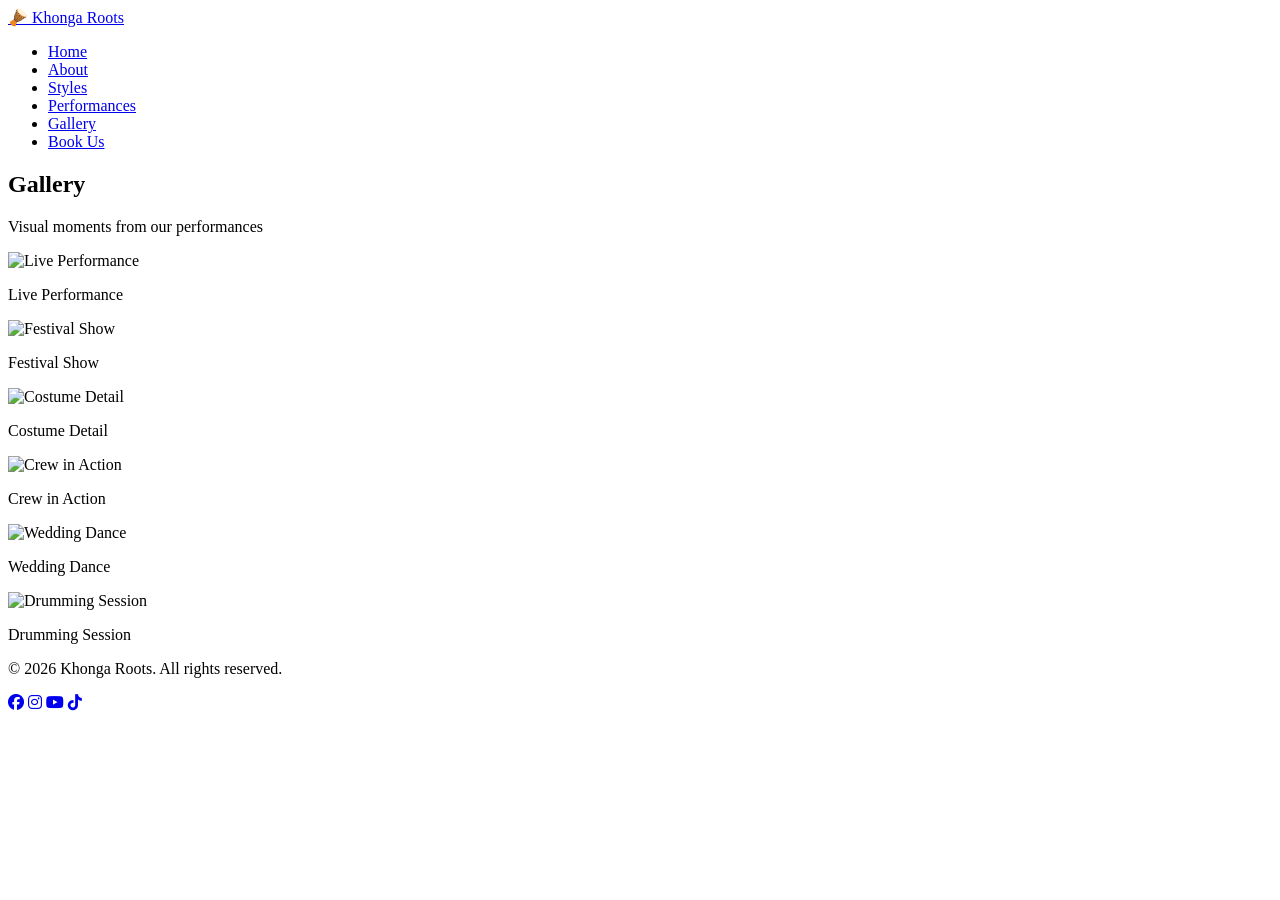
==== gallery.html @ bbca36e4 "Add files via upload" ====
<!DOCTYPE html>
<html lang="en">
<head>
    <meta charset="UTF-8">
    <meta name="viewport" content="width=device-width, initial-scale=1.0">
    <meta name="description" content="Gallery - Khonga Roots Cultural Dance Crew">
    <title>Gallery | Khonga Roots</title>
    <link rel="stylesheet" href="css/style.css">
    <link rel="stylesheet" href="https://cdnjs.cloudflare.com/ajax/libs/font-awesome/6.4.0/css/all.min.css">
</head>
<body>
    
    <nav class="navbar">
        <div class="nav-container">
            <div class="nav-logo">
                <a href="index.html">🪘 Khonga Roots</a>
            </div>
            <ul class="nav-menu">
                <li><a href="index.html" class="nav-link">Home</a></li>
                <li><a href="about.html" class="nav-link">About</a></li>
                <li><a href="styles.html" class="nav-link">Styles</a></li>
                <li><a href="performances.html" class="nav-link">Performances</a></li>
                <li><a href="gallery.html" class="nav-link">Gallery</a></li>
                <li><a href="bookings.html" class="nav-link">Book Us</a></li>
            </ul>
            <div class="hamburger">
                <span></span>
                <span></span>
                <span></span>
            </div>
        </div>
    </nav>

    
    <section class="page-header">
        <div class="container">
            <h1>Gallery</h1>
            <p>Visual moments from our performances</p>
        </div>
    </section>

    
    <section class="gallery page-section">
    <div class="container">
        <div class="gallery-grid">

            <div class="gallery-item">
                <img src="../Khonga Roots/images/image1.jpg" alt="Live Performance" class="gallery-image">
                <p>Live Performance</p>
            </div>

            <div class="gallery-item">
                <img src="../Khonga Roots/images/festival show.jpg" alt="Festival Show" class="gallery-image">
                <p>Festival Show</p>
            </div>

            <div class="gallery-item">
                <img src="../Khonga Roots/images/costume detail.jpg" alt="Costume Detail" class="gallery-image">
                <p>Costume Detail</p>
            </div>

            <div class="gallery-item">
                <img src="../Khonga Roots/images/crew in action.jpg" alt="Crew in Action" class="gallery-image">
                <p>Crew in Action</p>
            </div>

            <div class="gallery-item">
                <img src="../Khonga Roots/images/wedding dance.jpg" alt="Wedding Dance" class="gallery-image">
                <p>Wedding Dance</p>
            </div>

            <div class="gallery-item">
                <img src="../Khonga Roots/images/drumming session.jpg" alt="Drumming Session" class="gallery-image">
                <p>Drumming Session</p>
            </div>

        </div>
    </div>
</section>
    
   <footer class="footer">
        <div class="footer-pattern"></div>
        <div class="container">
            <div class="footer-content">
                <p>&copy; 2026 Khonga Roots. All rights reserved.</p>
                <div class="footer-socials">
                    <a href="https://www.facebook.com/KhongaRootsBW/"><i class="fab fa-facebook"></i></a>
                    <a href="https://www.instagram.com/p/BBnd-_kt9m1/"><i class="fab fa-instagram"></i></a>
                    <a href="https://www.youtube.com/channel/UCYIkAle1-cksWEK3rAulgbQ/videos"><i class="fab fa-youtube"></i></a>
                    <a href="https://www.tiktok.com/@khongaroots"><i class="fab fa-tiktok"></i></a>
                </div>
            </div>
        </div>
    </footer>

    <script src="java_script/script.js"></script>

    <script>
const hamburger = document.querySelector(".hamburger");
const navMenu = document.querySelector(".nav-menu");

hamburger.addEventListener("click", () => {
    hamburger.classList.toggle("active");
    navMenu.classList.toggle("active");
});
</script>
</body>
</html>
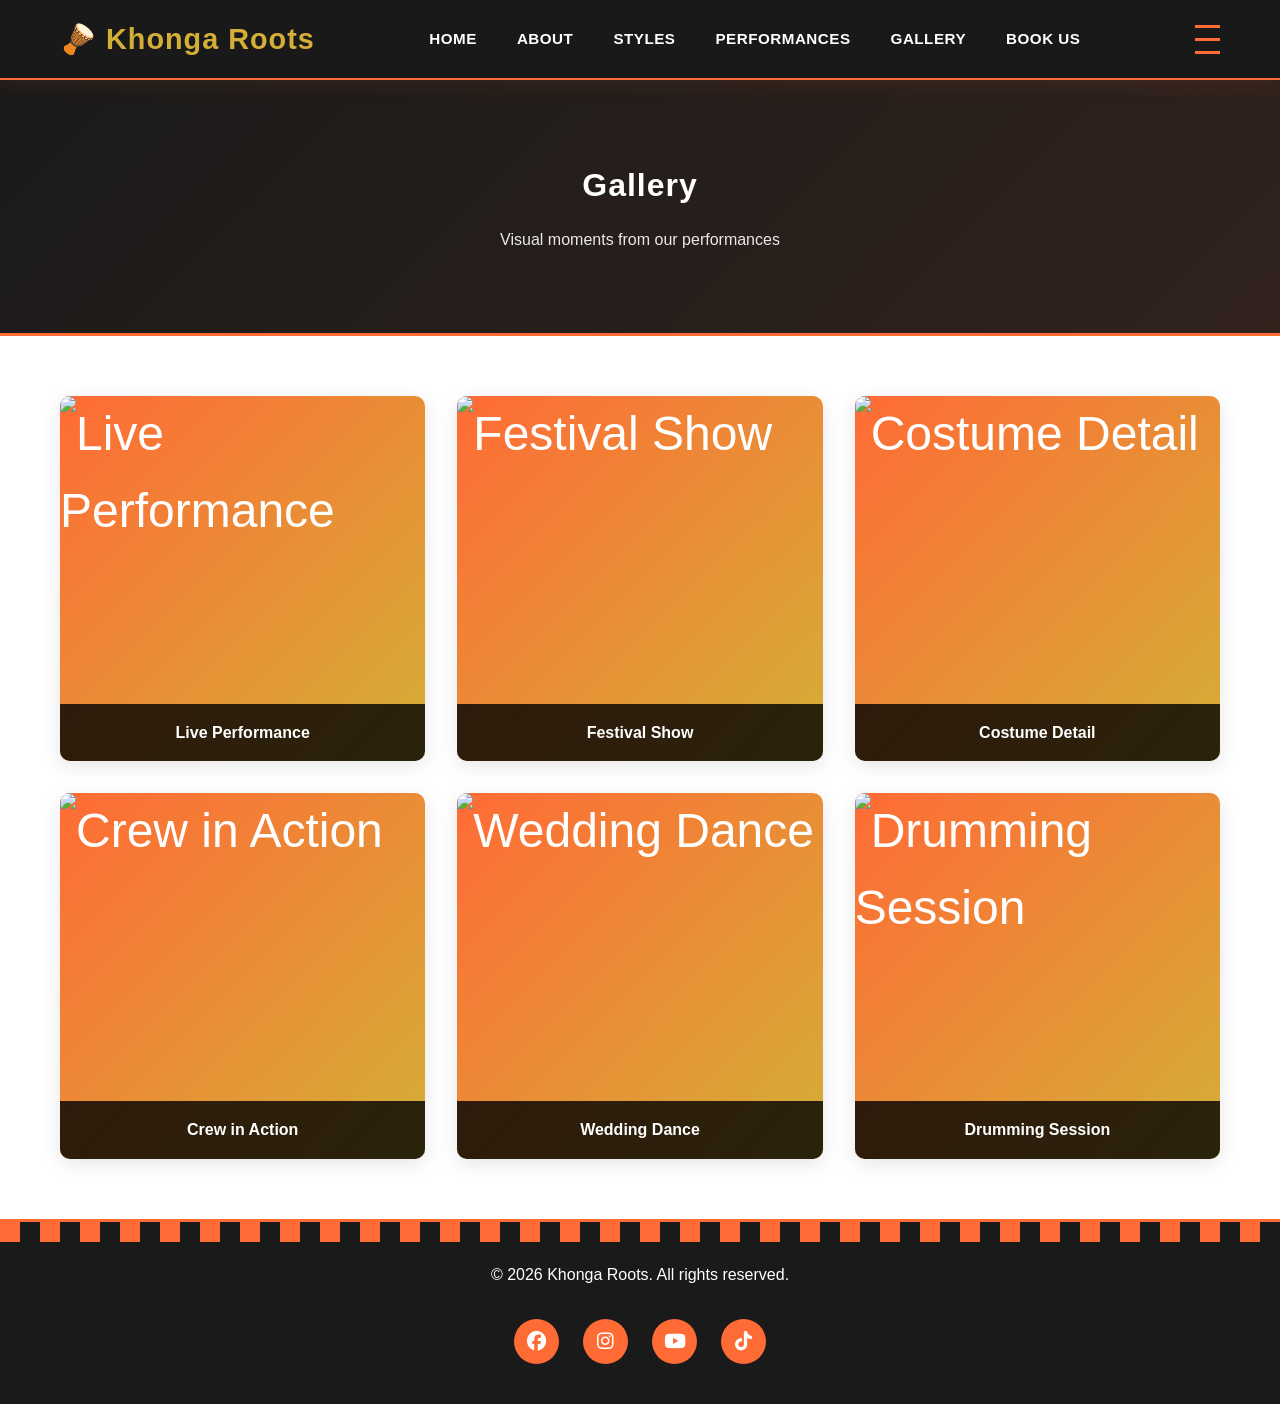
==== commit 4d7876c4: "Add files via upload" ====
--- a/gallery.html
+++ b/gallery.html
@@ -50,27 +50,27 @@
             </div>
 
             <div class="gallery-item">
-                <img src="../Khonga Roots/images/festival show.jpg" alt="Festival Show" class="gallery-image">
+                <img src="../Khonga Roots/images/festival_show.jpg" alt="Festival Show" class="gallery-image">
                 <p>Festival Show</p>
             </div>
 
             <div class="gallery-item">
-                <img src="../Khonga Roots/images/costume detail.jpg" alt="Costume Detail" class="gallery-image">
+                <img src="../Khonga Roots/images/costume_detail.jpg" alt="Costume Detail" class="gallery-image">
                 <p>Costume Detail</p>
             </div>
 
             <div class="gallery-item">
-                <img src="../Khonga Roots/images/crew in action.jpg" alt="Crew in Action" class="gallery-image">
+                <img src="../Khonga Roots/images/crew_in_action.jpg" alt="Crew in Action" class="gallery-image">
                 <p>Crew in Action</p>
             </div>
 
             <div class="gallery-item">
-                <img src="../Khonga Roots/images/wedding dance.jpg" alt="Wedding Dance" class="gallery-image">
+                <img src="../Khonga Roots/images/wedding_dance.jpg" alt="Wedding Dance" class="gallery-image">
                 <p>Wedding Dance</p>
             </div>
 
             <div class="gallery-item">
-                <img src="../Khonga Roots/images/drumming session.jpg" alt="Drumming Session" class="gallery-image">
+                <img src="../Khonga Roots/images/drumming_session.jpg" alt="Drumming Session" class="gallery-image">
                 <p>Drumming Session</p>
             </div>
 
--- a/css/style.css
+++ b/css/style.css
@@ -0,0 +1,1021 @@
+* {
+    margin: 0;
+    padding: 0;
+    box-sizing: border-box;
+}
+
+:root {
+    --primary-color: #1a1a1a;
+    --accent-color: #ff6b35;
+    --accent-light: #f7931e;
+    --gold: #d4af37;
+    --earth-tone: #8b5a3c;
+    --text-color: #ffffff;
+    --text-dark: #333;
+    --bg-light: #f5f5f5;
+    --border-radius: 8px;
+    --transition: all 0.3s cubic-bezier(0.25, 0.46, 0.45, 0.94);
+}
+
+body {
+    font-family: 'Poppins', 'Segoe UI', sans-serif;
+    color: var(--text-color);
+    line-height: 1.6;
+    overflow-x: hidden;
+    background: var(--primary-color);
+}
+
+.container {
+    max-width: 1200px;
+    margin: 0 auto;
+    padding: 0 20px;
+}
+
+/* Navigation */
+.navbar {
+    background: rgba(26, 26, 26, 0.95);
+    color: white;
+    padding: 1rem 0;
+    position: sticky;
+    top: 0;
+    z-index: 100;
+    box-shadow: 0 4px 20px rgba(255, 107, 53, 0.1);
+    border-bottom: 2px solid var(--accent-color);
+}
+
+.nav-container {
+    max-width: 1200px;
+    margin: 0 auto;
+    padding: 0 20px;
+    display: flex;
+    justify-content: space-between;
+    align-items: center;
+}
+
+.nav-logo a {
+    font-size: 1.8rem;
+    font-weight: bold;
+    color: var(--gold);
+    text-decoration: none;
+    transition: var(--transition);
+    letter-spacing: 1px;
+}
+
+.nav-logo a:hover {
+    color: var(--accent-color);
+    text-shadow: 0 0 10px rgba(255, 107, 53, 0.5);
+}
+
+.nav-menu {
+    display: flex;
+    list-style: none;
+    gap: 2.5rem;
+}
+
+.nav-link {
+    color: white;
+    text-decoration: none;
+    transition: var(--transition);
+    font-weight: 600;
+    font-size: 0.95rem;
+    text-transform: uppercase;
+    letter-spacing: 0.5px;
+    position: relative;
+}
+
+.nav-link::after {
+    content: '';
+    position: absolute;
+    bottom: -5px;
+    left: 0;
+    width: 0;
+    height: 2px;
+    background: var(--accent-color);
+    transition: var(--transition);
+}
+
+.nav-link:hover::after {
+    width: 100%;
+}
+
+.nav-link:hover {
+    color: var(--accent-color);
+}
+
+.hamburger {
+    display: none;
+    flex-direction: column;
+    cursor: pointer;
+}
+
+.hamburger span {
+    width: 25px;
+    height: 3px;
+    background: var(--accent-color);
+    margin: 5px 0;
+    transition: var(--transition);
+}
+
+/* Hero Section */
+.hero {
+    position: relative;
+    height: 100vh;
+    display: flex;
+    align-items: center;
+    justify-content: center;
+    overflow: hidden;
+    text-align: center;
+}
+
+.hero-background {
+    position: absolute;
+    top: 0;
+    left: 0;
+    width: 100%;
+    height: 100%;
+    z-index: 1;
+}
+
+.hero-video {
+    width: 100%;
+    height: 100%;
+    object-fit: cover;
+}
+
+.hero-overlay {
+    position: absolute;
+    top: 0;
+    left: 0;
+    width: 100%;
+    height: 100%;
+    background: rgba(0, 0, 0, 0.6);
+    z-index: 2;
+}
+
+.hero-content {
+    position: relative;
+    z-index: 3;
+    color: white;
+    animation: slideIn 1s ease-out;
+}
+
+.hero-title {
+    font-size: 5rem;
+    font-weight: 900;
+    margin-bottom: 0.5rem;
+    text-transform: uppercase;
+    letter-spacing: 3px;
+    color: var(--accent-color);
+    text-shadow: 2px 2px 20px rgba(0, 0, 0, 0.7);
+}
+
+.hero-subtitle {
+    font-size: 3.5rem;
+    font-weight: 700;
+    margin-bottom: 1rem;
+    color: var(--gold);
+    text-shadow: 2px 2px 20px rgba(0, 0, 0, 0.7);
+}
+
+.hero-tagline {
+    font-size: 1.3rem;
+    margin-bottom: 2.5rem;
+    opacity: 0.95;
+    letter-spacing: 1px;
+}
+
+.hero-buttons {
+    display: flex;
+    gap: 1.5rem;
+    justify-content: center;
+    flex-wrap: wrap;
+}
+
+.btn {
+    padding: 15px 40px;
+    border: none;
+    border-radius: var(--border-radius);
+    font-size: 1.1rem;
+    font-weight: 700;
+    cursor: pointer;
+    transition: var(--transition);
+    text-transform: uppercase;
+    letter-spacing: 1px;
+    position: relative;
+    overflow: hidden;
+}
+
+.btn-primary {
+    background: var(--accent-color);
+    color: white;
+}
+
+.btn-primary:hover {
+    background: var(--accent-light);
+    transform: translateY(-3px);
+    box-shadow: 0 15px 35px rgba(255, 107, 53, 0.4);
+}
+
+.btn-secondary {
+    background: transparent;
+    color: white;
+    border: 2px solid var(--gold);
+}
+
+.btn-secondary:hover {
+    background: var(--gold);
+    color: var(--primary-color);
+    transform: translateY(-3px);
+    box-shadow: 0 15px 35px rgba(212, 175, 55, 0.3);
+}
+
+.btn-large {
+    padding: 18px 50px;
+    font-size: 1.2rem;
+}
+
+.scroll-indicator {
+    position: absolute;
+    bottom: 30px;
+    left: 50%;
+    transform: translateX(-50%);
+    z-index: 3;
+    display: flex;
+    flex-direction: column;
+    align-items: center;
+    gap: 10px;
+    animation: bounce 2s infinite;
+}
+
+.scroll-indicator span {
+    font-size: 0.9rem;
+    color: white;
+}
+
+.scroll-indicator i {
+    color: var(--accent-color);
+    font-size: 1.5rem;
+}
+
+@keyframes slideIn {
+    from {
+        opacity: 0;
+        transform: translateY(50px);
+    }
+    to {
+        opacity: 1;
+        transform: translateY(0);
+    }
+}
+
+@keyframes bounce {
+    0%, 100% { transform: translateX(-50%) translateY(0); }
+    50% { transform: translateX(-50%) translateY(10px); }
+}
+
+/* About Section */
+.about {
+    padding: 100px 20px;
+    background: white;
+    color: var(--text-dark);
+}
+
+.about-container {
+    max-width: 1200px;
+    margin: 0 auto;
+    display: grid;
+    grid-template-columns: 1fr 1fr;
+    gap: 4rem;
+    align-items: center;
+}
+
+.about-image {
+    position: relative;
+    overflow: hidden;
+    border-radius: 10px;
+}
+
+.about-image img {
+    width: 100%;
+    height: auto;
+    display: block;
+    transition: var(--transition);
+}
+
+.about-image:hover img {
+    transform: scale(1.05);
+}
+
+.about-content h4 {
+    font-size: 0.9rem;
+    text-transform: uppercase;
+    letter-spacing: 2px;
+    color: var(--accent-color);
+    font-weight: 700;
+    margin-bottom: 0.5rem;
+}
+
+.about-content h2 {
+    font-size: 2.5rem;
+    margin-bottom: 2rem;
+    color: var(--text-dark);
+    font-weight: 900;
+    line-height: 1.2;
+}
+
+.about-content p {
+    font-size: 1.05rem;
+    margin-bottom: 1.5rem;
+    line-height: 1.8;
+    color: #666;
+}
+
+.about-btn {
+    display: inline-block;
+    background: var(--accent-color);
+    color: white;
+    padding: 12px 30px;
+    border-radius: var(--border-radius);
+    text-decoration: none;
+    font-weight: 600;
+    margin-top: 1rem;
+    transition: var(--transition);
+}
+
+.about-btn:hover {
+    background: var(--accent-light);
+    transform: translateY(-2px);
+    box-shadow: 0 10px 25px rgba(255, 107, 53, 0.2);
+}
+
+/* Styles Section */
+.styles {
+    padding: 100px 20px;
+    background: var(--bg-light);
+    color: var(--text-dark);
+}
+
+.styles h2 {
+    font-size: 3rem;
+    margin-bottom: 4rem;
+    color: var(--accent-color);
+    text-align: center;
+    font-weight: 900;
+}
+
+.styles-grid {
+    display: grid;
+    grid-template-columns: repeat(auto-fit, minmax(250px, 1fr));
+    gap: 2.5rem;
+}
+
+.style-card {
+    background: white;
+    padding: 2.5rem;
+    border-radius: 10px;
+    text-align: center;
+    transition: var(--transition);
+    box-shadow: 0 5px 20px rgba(0, 0, 0, 0.1);
+    border-top: 4px solid var(--accent-color);
+}
+
+.style-card:hover {
+    transform: translateY(-15px);
+    box-shadow: 0 20px 40px rgba(255, 107, 53, 0.15);
+}
+
+.style-icon {
+    font-size: 3.5rem;
+    margin-bottom: 1rem;
+}
+
+.style-card h3 {
+    font-size: 1.4rem;
+    color: var(--accent-color);
+    margin-bottom: 1rem;
+    font-weight: 700;
+}
+
+.style-card p {
+    font-size: 1rem;
+    color: #666;
+    line-height: 1.7;
+}
+
+/* Performances Section */
+.performances {
+    padding: 100px 20px;
+    background: var(--primary-color);
+    color: white;
+}
+
+.performances h2 {
+    font-size: 3rem;
+    margin-bottom: 4rem;
+    color: var(--accent-color);
+    text-align: center;
+    font-weight: 900;
+}
+
+.videos-grid {
+    display: grid;
+    grid-template-columns: repeat(auto-fit, minmax(320px, 1fr));
+    gap: 2.5rem;
+}
+
+.video-card {
+    background: rgba(255, 107, 53, 0.1);
+    border-radius: 10px;
+    overflow: hidden;
+    transition: var(--transition);
+    border: 2px solid var(--accent-color);
+}
+
+.video-card:hover {
+    transform: scale(1.05);
+    box-shadow: 0 15px 40px rgba(255, 107, 53, 0.3);
+}
+
+.video-wrapper {
+    position: relative;
+    width: 100%;
+    padding-bottom: 56.25%;
+    height: 0;
+    overflow: hidden;
+}
+
+.video-wrapper iframe {
+    position: absolute;
+    top: 0;
+    left: 0;
+    width: 100%;
+    height: 100%;
+}
+
+.video-card h3 {
+    padding: 1.5rem;
+    color: var(--accent-light);
+    font-weight: 700;
+    font-size: 1.2rem;
+}
+
+/* Gallery Section */
+.gallery {
+    padding: 100px 20px;
+    background: white;
+    color: var(--text-dark);
+}
+
+.gallery h2 {
+    font-size: 3rem;
+    margin-bottom: 4rem;
+    color: var(--accent-color);
+    text-align: center;
+    font-weight: 900;
+}
+
+.gallery-grid {
+    display: grid;
+    grid-template-columns: repeat(auto-fit, minmax(280px, 1fr));
+    gap: 2rem;
+}
+
+.gallery-item {
+    position: relative;
+    border-radius: 10px;
+    overflow: hidden;
+    aspect-ratio: 1;
+    cursor: pointer;
+    box-shadow: 0 5px 20px rgba(0, 0, 0, 0.1);
+}
+
+.gallery-image {
+    width: 100%;
+    height: 100%;
+    transition: var(--transition);
+    background: linear-gradient(135deg, var(--accent-color), var(--gold));
+    display: flex;
+    align-items: center;
+    justify-content: center;
+    font-size: 3rem;
+    color: white;
+}
+
+.gallery-item:hover .gallery-image {
+    transform: scale(1.1);
+}
+
+.gallery-item p {
+    position: absolute;
+    bottom: 0;
+    left: 0;
+    right: 0;
+    background: rgba(0, 0, 0, 0.8);
+    color: white;
+    padding: 1rem;
+    text-align: center;
+    font-weight: 600;
+}
+
+/* Bookings Section */
+.bookings {
+    padding: 100px 20px;
+    background: var(--primary-color);
+    color: white;
+}
+
+.bookings h2 {
+    font-size: 3rem;
+    margin-bottom: 1rem;
+    color: var(--accent-color);
+    text-align: center;
+    font-weight: 900;
+}
+
+.section-subtitle {
+    text-align: center;
+    font-size: 1.3rem;
+    margin-bottom: 3rem;
+    color: var(--gold);
+}
+
+.booking-form {
+    max-width: 700px;
+    margin: 0 auto;
+    display: grid;
+    grid-template-columns: 1fr 1fr;
+    gap: 1.5rem;
+}
+
+.form-group {
+    grid-column: 1 / -1;
+}
+
+.form-group:nth-child(2),
+.form-group:nth-child(3) {
+    grid-column: auto;
+}
+
+.form-group label {
+    display: block;
+    margin-bottom: 0.5rem;
+    font-weight: 600;
+    color: var(--gold);
+}
+
+.form-group input,
+.form-group select,
+.form-group textarea {
+    width: 100%;
+    padding: 12px;
+    border: 2px solid var(--accent-color);
+    border-radius: var(--border-radius);
+    font-family: inherit;
+    font-size: 1rem;
+    background: rgba(255, 255, 255, 0.1);
+    color: white;
+    transition: var(--transition);
+}
+
+.form-group input::placeholder,
+.form-group textarea::placeholder {
+    color: rgba(255, 255, 255, 0.6);
+}
+
+.form-group input:focus,
+.form-group select:focus,
+.form-group textarea:focus {
+    outline: none;
+    border-color: var(--gold);
+    box-shadow: 0 0 0 3px rgba(212, 175, 55, 0.2);
+}
+
+.form-group textarea {
+    grid-column: 1 / -1;
+    resize: vertical;
+}
+
+.booking-form .btn-primary {
+    grid-column: 1 / -1;
+}
+
+/* Contact Section */
+.contact {
+    padding: 100px 20px;
+    background: white;
+    color: var(--text-dark);
+}
+
+.contact h2 {
+    font-size: 3rem;
+    margin-bottom: 3rem;
+    color: var(--accent-color);
+    text-align: center;
+    font-weight: 900;
+}
+
+.contact-content {
+    display: grid;
+    grid-template-columns: 1fr 1fr;
+    gap: 3rem;
+    align-items: center;
+}
+
+.contact-info h2 {
+    text-align: left;
+    margin-bottom: 2rem;
+}
+
+.info-item {
+    display: flex;
+    gap: 1.5rem;
+    margin-bottom: 2rem;
+    align-items: flex-start;
+}
+
+.info-item i {
+    font-size: 1.8rem;
+    color: var(--accent-color);
+    margin-top: 5px;
+}
+
+.info-item h4 {
+    color: var(--accent-color);
+    font-weight: 700;
+    margin-bottom: 0.5rem;
+}
+
+.info-item p {
+    color: #666;
+}
+
+.info-item a {
+    color: var(--accent-color);
+    text-decoration: none;
+    font-weight: 600;
+    transition: var(--transition);
+}
+
+.info-item a:hover {
+    color: var(--gold);
+}
+
+.social-links-contact {
+    display: flex;
+    gap: 1.5rem;
+    margin-top: 2rem;
+}
+
+.social-link {
+    display: inline-flex;
+    align-items: center;
+    justify-content: center;
+    width: 50px;
+    height: 50px;
+    background: var(--accent-color);
+    color: white;
+    border-radius: 50%;
+    text-decoration: none;
+    font-size: 1.3rem;
+    transition: var(--transition);
+}
+
+.social-link:hover {
+    background: var(--gold);
+    transform: translateY(-5px);
+}
+
+.map-container {
+    border-radius: 10px;
+    overflow: hidden;
+    box-shadow: 0 10px 30px rgba(0, 0, 0, 0.1);
+}
+
+/* Footer */
+.footer {
+    background: var(--primary-color);
+    color: white;
+    padding: 2.5rem 20px;
+    text-align: center;
+    position: relative;
+    border-top: 3px solid var(--accent-color);
+}
+
+.footer-pattern {
+    position: absolute;
+    top: 0;
+    left: 0;
+    right: 0;
+    height: 20px;
+    background: repeating-linear-gradient(
+        90deg,
+        var(--accent-color) 0px,
+        var(--accent-color) 20px,
+        transparent 20px,
+        transparent 40px
+    );
+}
+
+.footer-content {
+    position: relative;
+    z-index: 1;
+    display: flex;
+    justify-content: space-between;
+    align-items: center;
+    flex-wrap: wrap;
+    gap: 2rem;
+}
+
+.footer-socials {
+    display: flex;
+    gap: 1.5rem;
+}
+
+.footer-socials a {
+    display: inline-flex;
+    align-items: center;
+    justify-content: center;
+    width: 45px;
+    height: 45px;
+    background: var(--accent-color);
+    color: white;
+    border-radius: 50%;
+    text-decoration: none;
+    font-size: 1.2rem;
+    transition: var(--transition);
+}
+
+.footer-socials a:hover {
+    background: var(--gold);
+    transform: translateY(-3px);
+}
+
+/* Page Sections */
+.page-section {
+    padding: 80px 20px;
+}
+
+.page-header {
+    background: linear-gradient(135deg, var(--primary-color) 0%, rgba(255, 107, 53, 0.1) 100%);
+    color: white;
+    padding: 80px 20px;
+    text-align: center;
+    border-bottom: 3px solid var(--accent-color);
+}
+
+.page-header h1 {
+    font-size: 3rem;
+    margin-bottom: 1rem;
+    font-weight: 900;
+    letter-spacing: 1px;
+}
+
+.page-header p {
+    font-size: 1.2rem;
+    opacity: 0.9;
+}
+
+/* Quick Info Section */
+.quick-info {
+    padding: 60px 20px;
+    background: var(--bg-light);
+    color: var(--text-dark);
+}
+
+.info-cards {
+    display: grid;
+    grid-template-columns: repeat(auto-fit, minmax(280px, 1fr));
+    gap: 2rem;
+}
+
+.info-card {
+    background: white;
+    padding: 2rem;
+    border-radius: 10px;
+    text-align: center;
+    box-shadow: 0 5px 15px rgba(0, 0, 0, 0.08);
+    transition: var(--transition);
+}
+
+.info-card:hover {
+    transform: translateY(-5px);
+    box-shadow: 0 15px 30px rgba(255, 107, 53, 0.15);
+}
+
+.info-card i {
+    font-size: 2.5rem;
+    color: var(--accent-color);
+    margin-bottom: 1rem;
+}
+
+.info-card h3 {
+    font-size: 1.3rem;
+    margin-bottom: 0.5rem;
+    color: var(--accent-color);
+    font-weight: 700;
+}
+
+.info-card p {
+    color: #666;
+    font-size: 0.95rem;
+}
+
+/* Style Link Button */
+.style-link {
+    display: inline-block;
+    color: var(--accent-color);
+    text-decoration: none;
+    font-weight: 600;
+    margin-top: 1rem;
+    transition: var(--transition);
+    border-bottom: 2px solid transparent;
+}
+
+.style-link:hover {
+    border-bottom: 2px solid var(--accent-color);
+    color: var(--accent-light);
+}
+@media (max-width: 1024px) {
+    .about-content,
+    .contact-content {
+        grid-template-columns: 1fr;
+    }
+
+    .about-container {
+        grid-template-columns: 1fr;
+    }
+}
+
+@media (max-width: 768px) {
+    
+    }
+
+    .hamburger {
+        display: flex;
+    }
+
+    .hero-title {
+        font-size: 2.5rem;
+    }
+
+    .hero-subtitle {
+        font-size: 1.8rem;
+    }
+
+    .hero-buttons {
+        gap: 1rem;
+    }
+
+    .btn {
+        padding: 12px 25px;
+        font-size: 0.9rem;
+    }
+
+    h2 {
+        font-size: 2rem !important;
+    }
+
+    .booking-form {
+        grid-template-columns: 1fr;
+    }
+
+    .form-group:nth-child(2),
+    .form-group:nth-child(3) {
+        grid-column: 1 / -1;
+    }
+
+    .footer-content {
+        flex-direction: column;
+    }
+
+    .about-content h2 {
+        font-size: 2rem;
+    }
+
+    .about-content h4 {
+        font-size: 0.85rem;
+    }
+
+    .about-content p {
+        font-size: 1rem;
+    }
+
+    .page-header h1 {
+        font-size: 2rem;
+    }
+
+    .page-header p {
+        font-size: 1rem;
+    }
+
+    .page-section {
+        padding: 60px 20px;
+    }
+}
+
+@media (max-width: 480px) {
+    .hero {
+        min-height: 80vh;
+    }
+
+    .hero-title {
+        font-size: 1.8rem;
+        letter-spacing: 1px;
+    }
+
+    .hero-subtitle {
+        font-size: 1.3rem;
+    }
+
+    .hero-buttons {
+        flex-direction: column;
+    }
+
+    .btn {
+        width: 100%;
+    }
+
+    .styles-grid,
+    .videos-grid,
+    .gallery-grid,
+    .info-cards {
+        grid-template-columns: 1fr;
+    }
+
+    .about-text h2,
+    .section-subtitle {
+        font-size: 1.8rem;
+    }
+
+    .page-header h1 {
+        font-size: 1.5rem;
+    }
+
+    .page-header {
+        padding: 60px 20px;
+    }
+
+    .about-container {
+        gap: 2rem;
+    }
+}
+.performance-1 {
+    background: url("../images/image1.jpg") center/cover no-repeat;
+}
+
+.performance-2 {
+    background: url("../images/image2.jpg") center/cover no-repeat;
+}
+
+.performance-3 {
+    background: url("../images/image3.jpg") center/cover no-repeat;
+}
+
+.performance-4 {
+    background: url("../") center/cover no-repeat;
+}
+
+.performance-5 {
+    background: url("../") center/cover no-repeat;
+}
+
+.performance-6 {
+    background: url("../") center/cover no-repeat;
+}
+
+/* Responsive Navigation */
+@media (max-width: 768px) {
+    .nav-menu {
+        position: absolute;
+        top: 100%;
+        left: 0;
+        width: 100%;
+        background: rgba(26, 26, 26, 0.98);
+        flex-direction: column;
+        align-items: center;
+        gap: 1.5rem;
+        padding: 2rem 0;
+        display: none;
+        border-top: 2px solid var(--accent-color);
+    }
+
+    .nav-menu.active {
+        display: flex;
+    }
+
+    .hamburger {
+        display: flex;
+    }
+
+    .hamburger.active span:nth-child(1) {
+        transform: rotate(45deg) translate(5px, 5px);
+    }
+
+    .hamburger.active span:nth-child(2) {
+        opacity: 0;
+    }
+
+    .hamburger.active span:nth-child(3) {
+        transform: rotate(-45deg) translate(7px, -6px);
+    }
+}
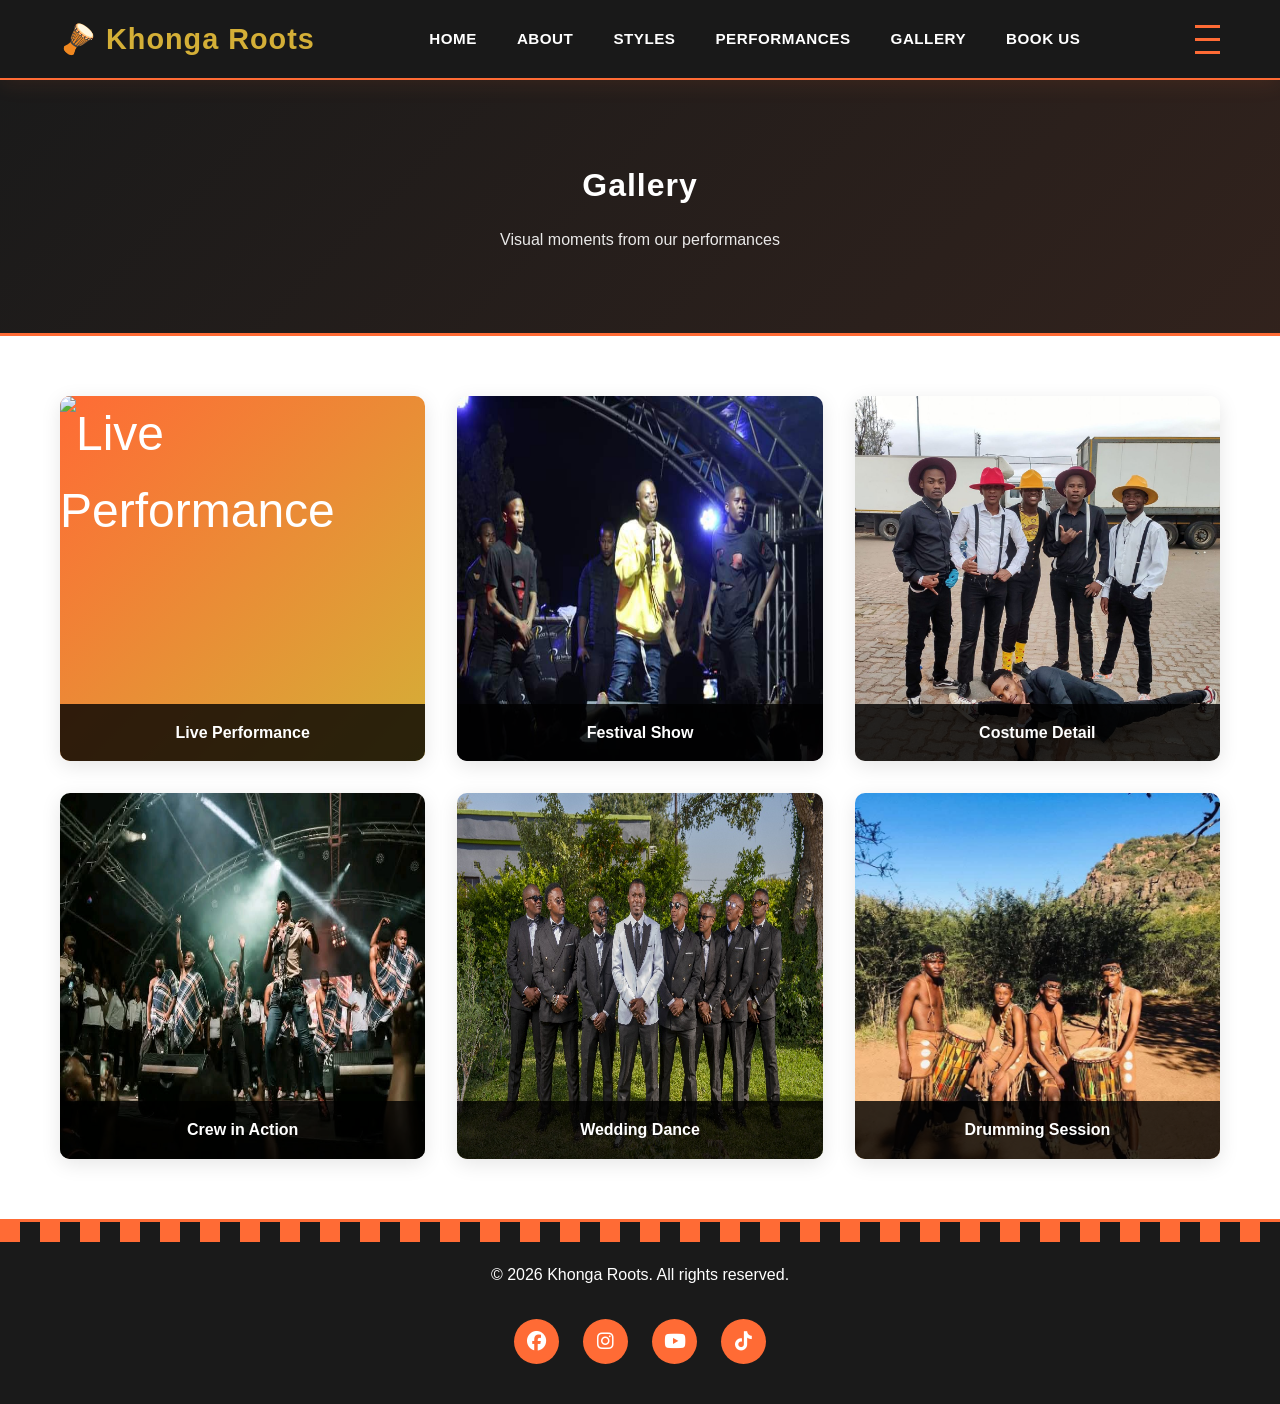
==== commit e2b2ee8d: "Add files via upload" ====
--- a/gallery.html
+++ b/gallery.html
@@ -50,27 +50,27 @@
             </div>
 
             <div class="gallery-item">
-                <img src="../Khonga Roots/images/festival_show.jpg" alt="Festival Show" class="gallery-image">
+                <img src="images/festival_show.jpg" alt="Festival Show" class="gallery-image">
                 <p>Festival Show</p>
             </div>
 
             <div class="gallery-item">
-                <img src="../Khonga Roots/images/costume_detail.jpg" alt="Costume Detail" class="gallery-image">
+                <img src="images/costume_detail.jpg" alt="Costume Detail" class="gallery-image">
                 <p>Costume Detail</p>
             </div>
 
             <div class="gallery-item">
-                <img src="../Khonga Roots/images/crew_in_action.jpg" alt="Crew in Action" class="gallery-image">
+                <img src="images/crew_in_action.jpg" alt="Crew in Action" class="gallery-image">
                 <p>Crew in Action</p>
             </div>
 
             <div class="gallery-item">
-                <img src="../Khonga Roots/images/wedding_dance.jpg" alt="Wedding Dance" class="gallery-image">
+                <img src="images/wedding_dance.jpg" alt="Wedding Dance" class="gallery-image">
                 <p>Wedding Dance</p>
             </div>
 
             <div class="gallery-item">
-                <img src="../Khonga Roots/images/drumming_session.jpg" alt="Drumming Session" class="gallery-image">
+                <img src="images/drumming_session.jpg" alt="Drumming Session" class="gallery-image">
                 <p>Drumming Session</p>
             </div>
 
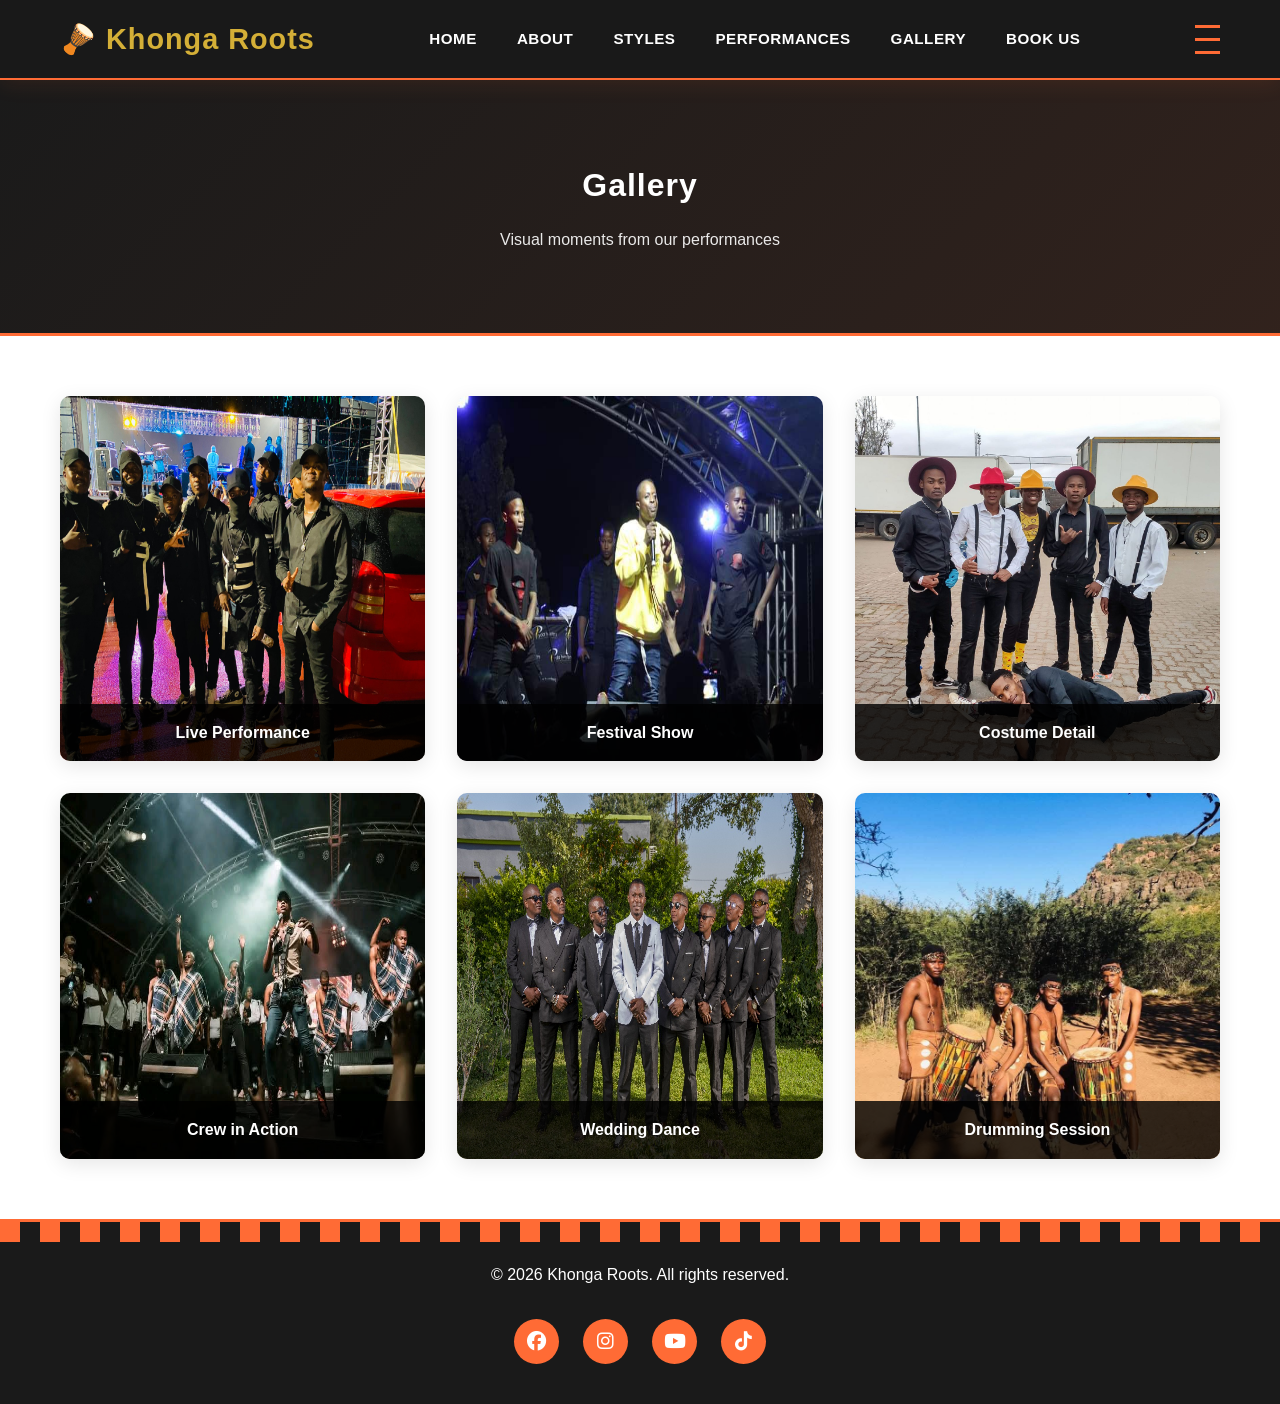
==== commit de13621f: "Add files via upload" ====
--- a/gallery.html
+++ b/gallery.html
@@ -45,7 +45,7 @@
         <div class="gallery-grid">
 
             <div class="gallery-item">
-                <img src="../Khonga Roots/images/image1.jpg" alt="Live Performance" class="gallery-image">
+                <img src="images/image1.jpg" alt="Live Performance" class="gallery-image">
                 <p>Live Performance</p>
             </div>
 
